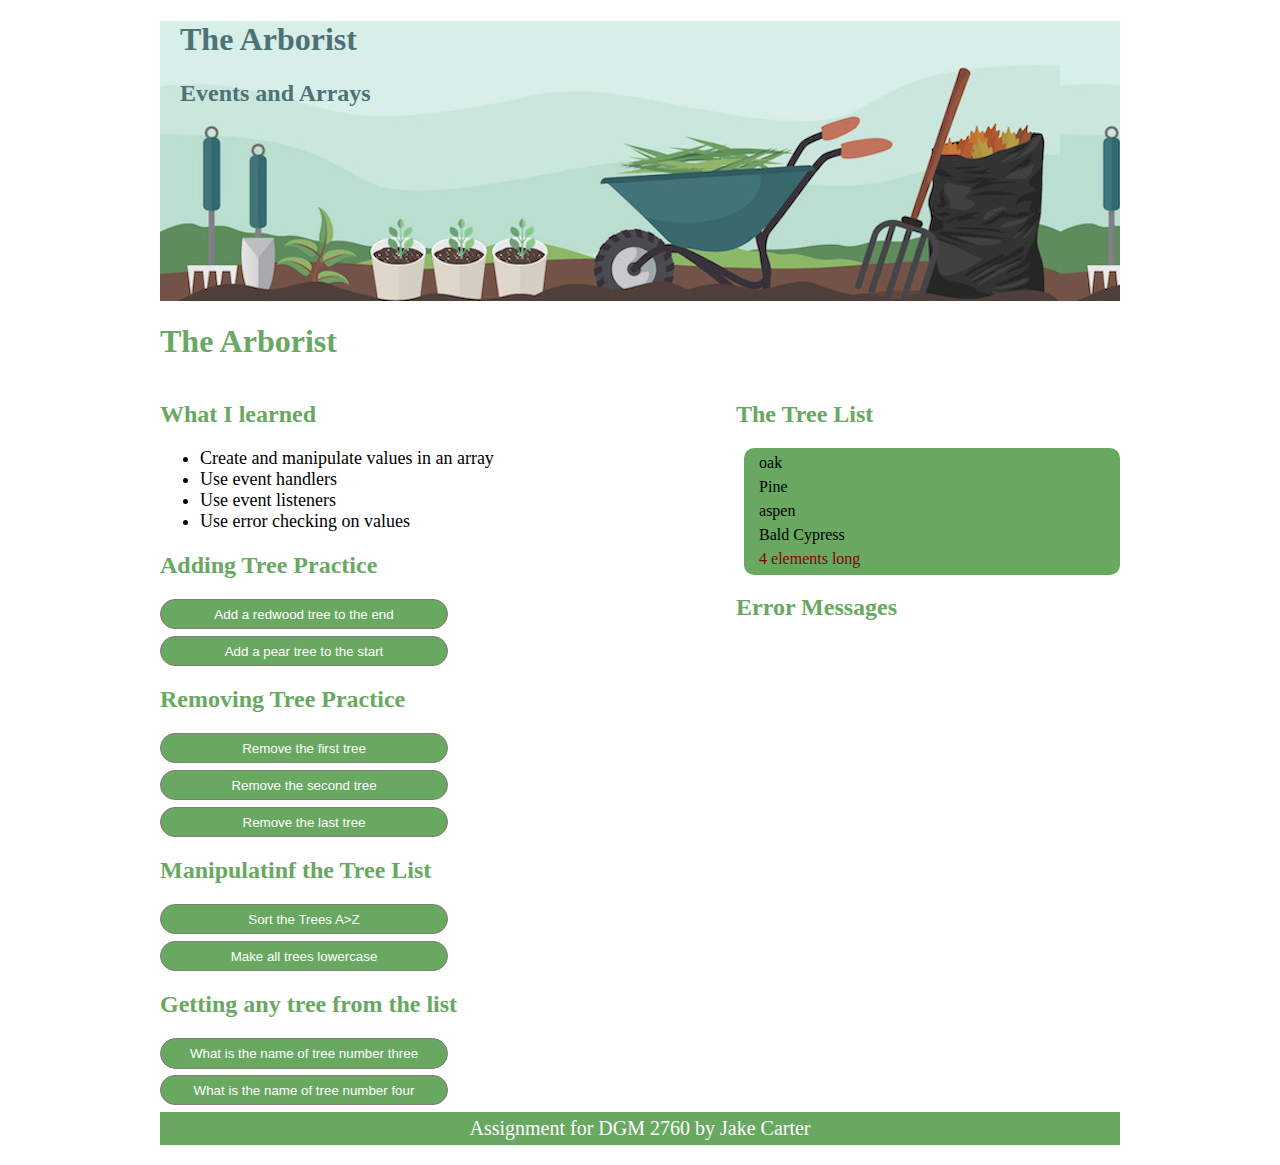
==== Unit05/index.html @ b5ec2dfb "added events and arrays" ====
<!DOCTYPE html>
<html lang="en">
<head>
    <meta charset="UTF-8">
    <meta name="viewport" content="width=device-width, initial-scale=1.0">
    <meta http-equiv="X-UA-Compatible" content="ie=edge">
    <link href="css/styles.css" rel="stylesheet" type="text/css" />
    <title>05 The Arborist</title>
</head>
<body>
    <header>
        <h1>The Arborist</h1>
        <h2>Events and Arrays</h2>
    </header>

    <main>
        <h1>The Arborist</h1>
        <article>
       

        <h2>What I learned</h2>
        <ul class="objectives">
            <li>Create and manipulate values in an array</li>
            <li>Use event handlers</li>
            <li>Use event listeners</li>
            <li>Use error checking on values</li>
        </ul>


    <h2>Adding Tree Practice</h2>
    <button id="add_redwood">Add a redwood tree to the end</button>
    <button id="add_pear">Add a pear tree to the start</button>

    <h2>Removing Tree Practice</h2>
    <button id="remove_tree1">Remove the first tree</button>
    <button id="remove_tree2">Remove the second tree</button>
    <button id="remove_treeLast">Remove the last tree</button>

    <h2>Manipulatinf the Tree List</h2>
    <button id="sortTrees">Sort the Trees A>Z</button>
    <button id="lowerTrees">Make all trees lowercase</button>
    
    <h2>Getting any tree from the list</h2>
    <button id="showName3">What is the name of tree number three</button>
    <button id="showName4">What is the name of tree number four</button>
    </article>

    <aside>
        <h2>The Tree List</h2>
        <div id="displayResults"></div>
        <h2>Error Messages</h2>
        <div id="error"></div>
    </aside>

</main>


<footer>
    <p>Assignment for DGM 2760 by Jake Carter</p->
</footer>

    
</body>
<script type="text/javascript" src="js/main.js"></script>
</html>
---- Unit05/css/styles.css ----
header {
    max-width: 960px;
    margin: 0 auto;
    background-image: url("../images/planting.jpg");
    height: 280px;
}

main, footer {
    max-width: 960px;
    margin: 0 auto;
}

h1 {
    color: #68A861;
}

header h1 {
    position: relative;
    left: 20px;
    color: #4D7276;
}

header h2 {
    position: relative;
    left: 20px;
    color: #4D7276;
}

main h2 {
    color: #68A861;
}

main button {
    display: block;
    background-color: #68A861;
    border: solid 1px #837778;
    border-radius: 25px;
    padding: .5em;
    margin: .5em 0;
    width: 50%;
}

button {
    color: white;
}

main article {
    float: left;
    width: 60%;
}

main aside {
    float: right;
    width: 40%;
}

main div#displayResults {
    background-color: #68A861;
    margin-left: 2%;
    padding: .2em 4%;
    line-height: 150%;
    border-radius: 10px;
}

main div#displayResults span { color: darkred;}
main div#error { color: orange; margin-left: 2%; background-color: yellow;}

footer {
    background-color: #68A861;
    clear: both;
}

footer p{
    color: white;
    text-align: center;
    font-size: 20px;
    padding: .3rem 0;
}


ul {
    font-size: large;
}
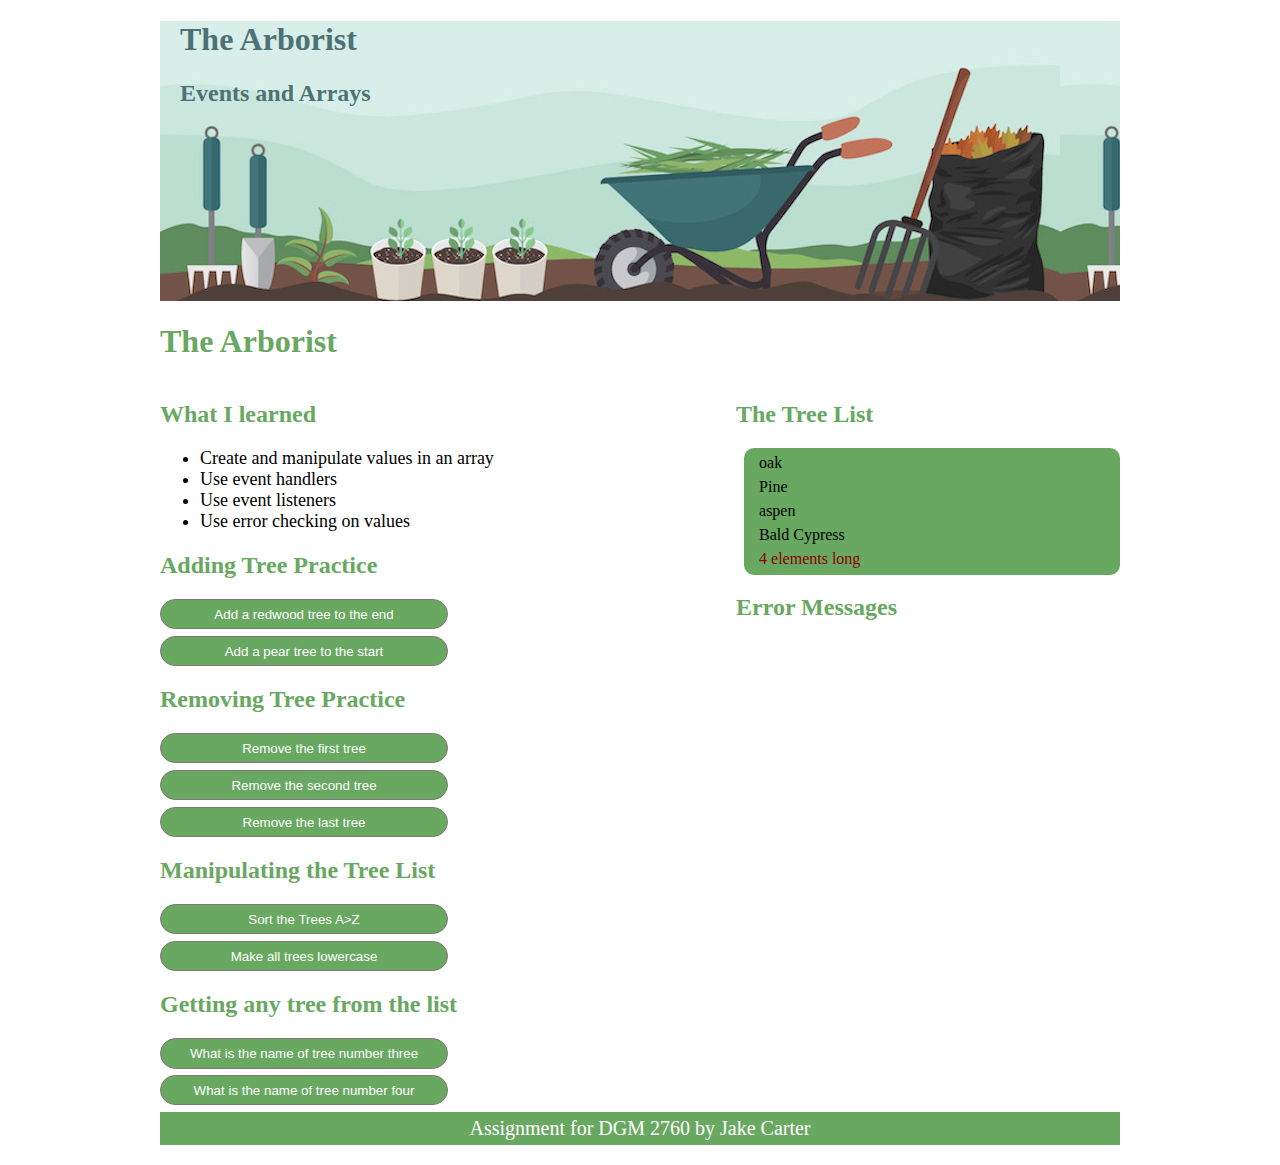
==== commit a8705b06: "made lowercase and found third and fourth tree" ====
--- a/Unit05/index.html
+++ b/Unit05/index.html
@@ -36,7 +36,7 @@
     <button id="remove_tree2">Remove the second tree</button>
     <button id="remove_treeLast">Remove the last tree</button>
 
-    <h2>Manipulatinf the Tree List</h2>
+    <h2>Manipulating the Tree List</h2>
     <button id="sortTrees">Sort the Trees A>Z</button>
     <button id="lowerTrees">Make all trees lowercase</button>
     
--- a/Unit05/css/styles.css
+++ b/Unit05/css/styles.css
@@ -77,7 +77,6 @@
     padding: .3rem 0;
 }
 
-
 ul {
     font-size: large;
 }